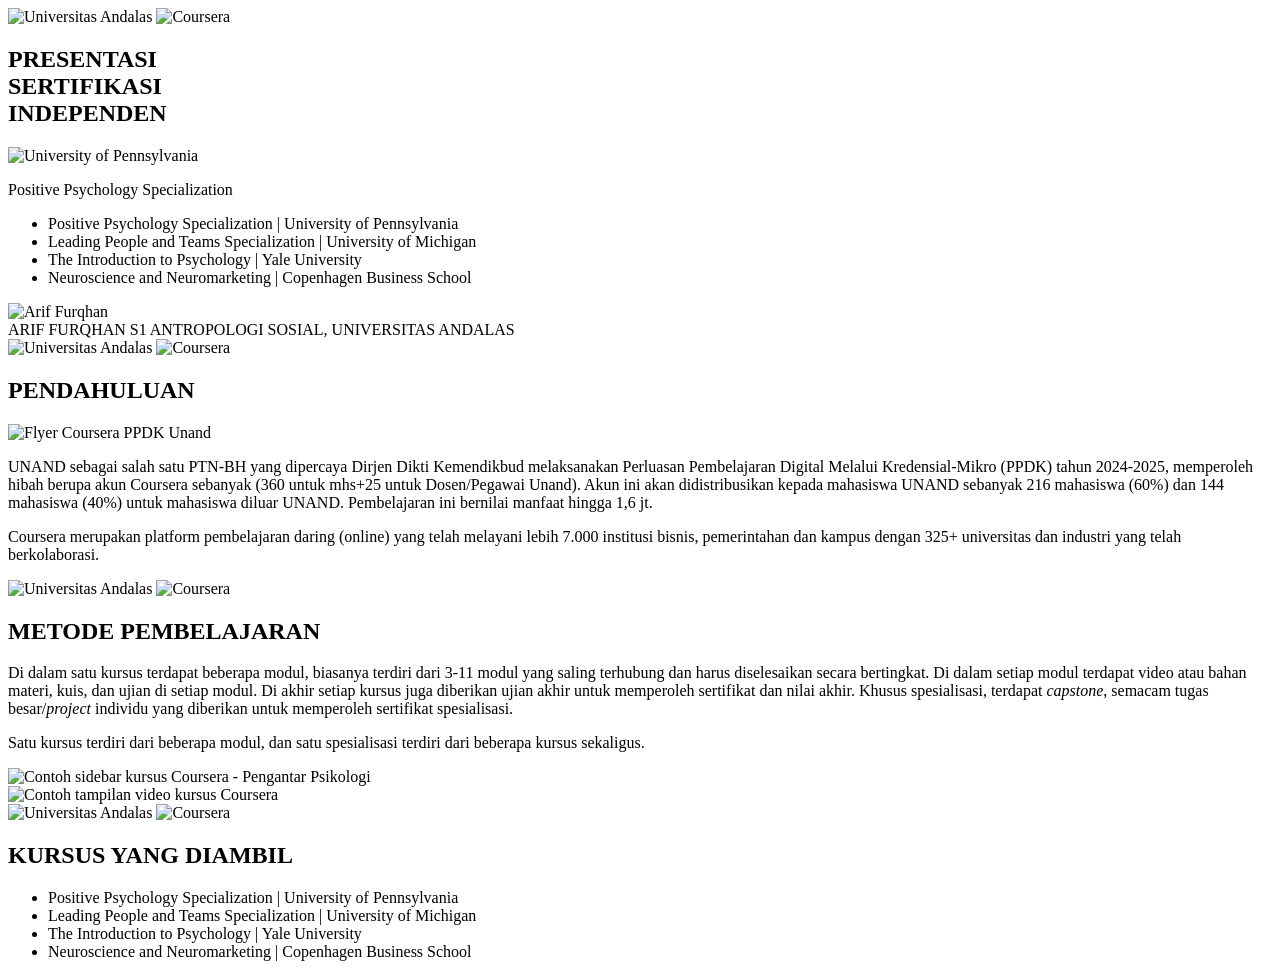
==== index.html @ c6ec5849 "Add files via upload" ====
<!DOCTYPE html>
<html lang="id">
<head>
<meta charset="UTF-8">
<meta name="viewport" content="width=device-width, initial-scale=1.0">
<title>Presentasi Sertifikasi Independen — Arif Furqhan</title>
<link rel="stylesheet" href="css/style.css">
</head>
<body>

<!-- ============ SECTION 1 : HERO (Slide 1 + 2) ============ -->
<section class="hero" id="hero">
  <div class="bg-layer bg-layer--1"></div>
  <div class="bg-layer bg-layer--2"></div>
  <div class="hero-overlay"></div>

  <div class="hero-content">
    <div class="brand-row">
      <img src="assets/img/logo-andalas.png" alt="Universitas Andalas" class="brand-logo brand-logo--andalas">
      <img src="assets/img/logo-coursera.jpg" alt="Coursera" class="brand-logo brand-logo--coursera">
    </div>

    <h1 class="hero-title">PRESENTASI<br>SERTIFIKASI<br>INDEPENDEN</h1>

    <div class="cycler" id="logoCycler" aria-label="Sertifikasi yang diperoleh">
      <img class="cycler-logo" src="assets/img/logo-penn.jpeg" alt="University of Pennsylvania">
      <p class="cycler-title">Positive Psychology Specialization</p>
    </div>

    <ul class="course-list">
      <li>Positive Psychology Specialization | University of Pennsylvania</li>
      <li>Leading People and Teams Specialization | University of Michigan</li>
      <li>The Introduction to Psychology | Yale University</li>
      <li>Neuroscience and Neuromarketing | Copenhagen Business School</li>
    </ul>
  </div>

  <img src="assets/img/photo-arif.png" alt="Arif Furqhan" class="hero-photo">
  <div class="name-plate">
    <span class="name-plate__name">ARIF FURQHAN</span>
    <span class="name-plate__desc">S1 ANTROPOLOGI SOSIAL, UNIVERSITAS ANDALAS</span>
  </div>
</section>

<!-- ============ SECTION 2 : PENDAHULUAN (Slide 3) ============ -->
<section class="panel panel--dark" id="pendahuluan">
  <div class="panel-bg" style="background-image:url('assets/img/bg-hero-1.jpg')"></div>
  <div class="panel-overlay"></div>

  <div class="panel-topbar">
    <img src="assets/img/logo-andalas.png" alt="Universitas Andalas" class="brand-logo brand-logo--andalas brand-logo--sm">
    <img src="assets/img/logo-coursera.jpg" alt="Coursera" class="brand-logo brand-logo--coursera brand-logo--sm">
  </div>

  <h2 class="panel-title">PENDAHULUAN</h2>

  <div class="panel-body panel-body--intro">
    <img data-reveal="left" src="assets/img/flyer-pendahuluan.jpeg" alt="Flyer Coursera PPDK Unand" class="reveal reveal--left intro-flyer">
    <div class="intro-text">
      <p>UNAND sebagai salah satu PTN-BH yang dipercaya Dirjen Dikti Kemendikbud melaksanakan Perluasan Pembelajaran Digital Melalui Kredensial-Mikro (PPDK) tahun 2024-2025, memperoleh hibah berupa akun Coursera sebanyak (360 untuk mhs+25 untuk Dosen/Pegawai Unand). Akun ini akan didistribusikan kepada mahasiswa UNAND sebanyak 216 mahasiswa (60%) dan 144 mahasiswa (40%) untuk mahasiswa diluar UNAND. Pembelajaran ini bernilai manfaat hingga 1,6 jt.</p>
      <p>Coursera merupakan platform pembelajaran daring (online) yang telah melayani lebih 7.000 institusi bisnis, pemerintahan dan kampus dengan 325+ universitas dan industri yang telah berkolaborasi.</p>
    </div>
  </div>
</section>

<!-- ============ SECTION 3 : METODE PEMBELAJARAN (Slide 4 + 5) ============ -->
<section class="panel panel--logowall" id="metode">
  <div class="panel-bg panel-bg--logowall"></div>
  <div class="panel-overlay panel-overlay--strong"></div>

  <div class="panel-topbar">
    <img src="assets/img/logo-andalas.png" alt="Universitas Andalas" class="brand-logo brand-logo--andalas brand-logo--sm">
    <img src="assets/img/logo-coursera.jpg" alt="Coursera" class="brand-logo brand-logo--coursera brand-logo--sm">
  </div>

  <h2 class="panel-title">METODE PEMBELAJARAN</h2>

  <div class="panel-body panel-body--metode">
    <div class="metode-text">
      <p>Di dalam satu kursus terdapat beberapa modul, biasanya terdiri dari 3-11 modul yang saling terhubung dan harus diselesaikan secara bertingkat. Di dalam setiap modul terdapat video atau bahan materi, kuis, dan ujian di setiap modul. Di akhir setiap kursus juga diberikan ujian akhir untuk memperoleh sertifikat dan nilai akhir. Khusus spesialisasi, terdapat <em>capstone</em>, semacam tugas besar/<em>project</em> individu yang diberikan untuk memperoleh sertifikat spesialisasi.</p>
      <p>Satu kursus terdiri dari beberapa modul, dan satu spesialisasi terdiri dari beberapa kursus sekaligus.</p>
    </div>
    <img data-reveal="right" src="assets/img/screenshot-sidebar.png" alt="Contoh sidebar kursus Coursera - Pengantar Psikologi" class="reveal reveal--right metode-shot metode-shot--sidebar">
  </div>

  <div class="panel-body panel-body--metode2">
    <img data-reveal="right" src="assets/img/screenshot-video.png" alt="Contoh tampilan video kursus Coursera" class="reveal reveal--right metode-shot metode-shot--video">
  </div>
</section>

<!-- ============ SECTION 4 : KURSUS YANG DIAMBIL (Slide 6 + 7) ============ -->
<section class="panel panel--logowall" id="kursus">
  <div class="panel-bg panel-bg--logowall"></div>
  <div class="panel-overlay panel-overlay--strong"></div>

  <div class="panel-topbar">
    <img src="assets/img/logo-andalas.png" alt="Universitas Andalas" class="brand-logo brand-logo--andalas brand-logo--sm">
    <img src="assets/img/logo-coursera.jpg" alt="Coursera" class="brand-logo brand-logo--coursera brand-logo--sm">
  </div>

  <h2 class="panel-title">KURSUS YANG DIAMBIL</h2>

  <div class="ticker" aria-label="Sertifikat kursus yang telah diselesaikan">
    <div class="ticker-track" id="tickerTrack">
      <!-- images injected by script.js (duplicated for seamless loop) -->
    </div>
  </div>

  <ul class="course-list course-list--center">
    <li>Positive Psychology Specialization | University of Pennsylvania</li>
    <li>Leading People and Teams Specialization | University of Michigan</li>
    <li>The Introduction to Psychology | Yale University</li>
    <li>Neuroscience and Neuromarketing | Copenhagen Business School</li>
  </ul>
</section>

<script src="js/script.js"></script>
</body>
</html>
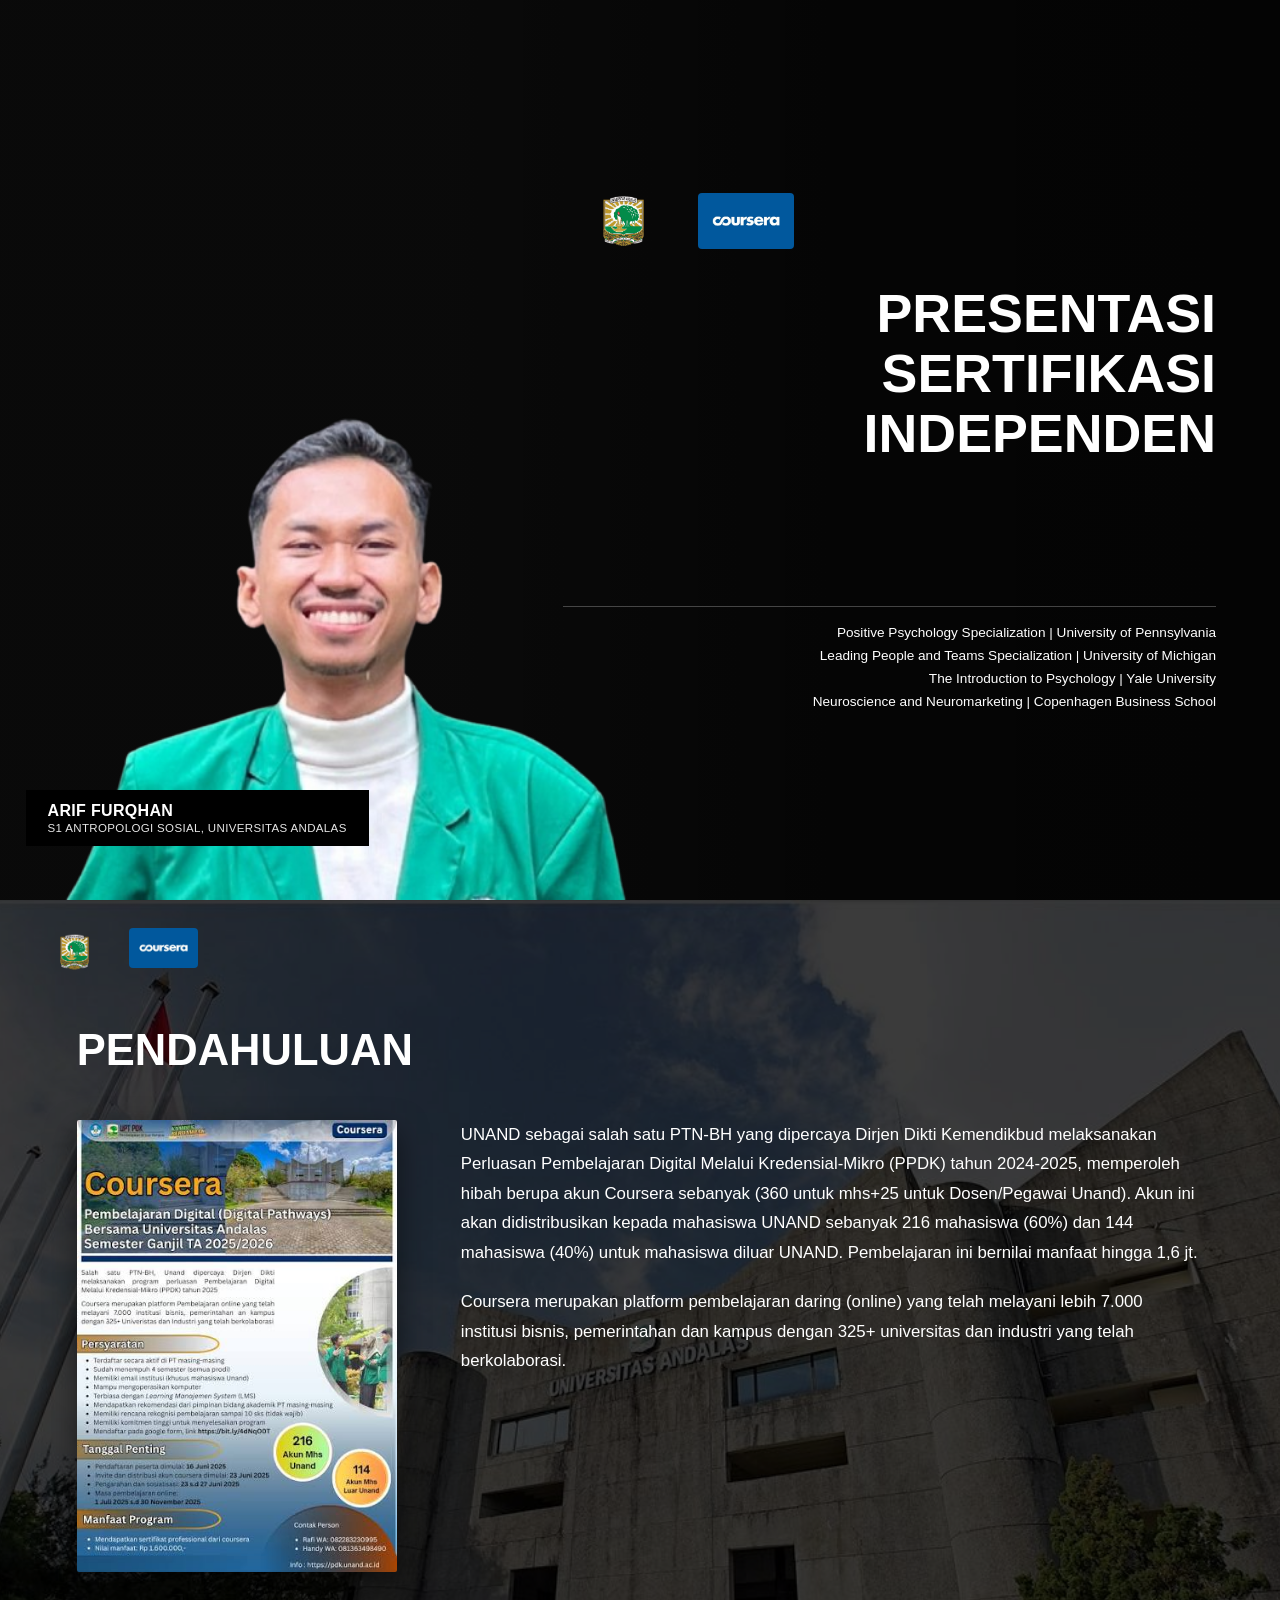
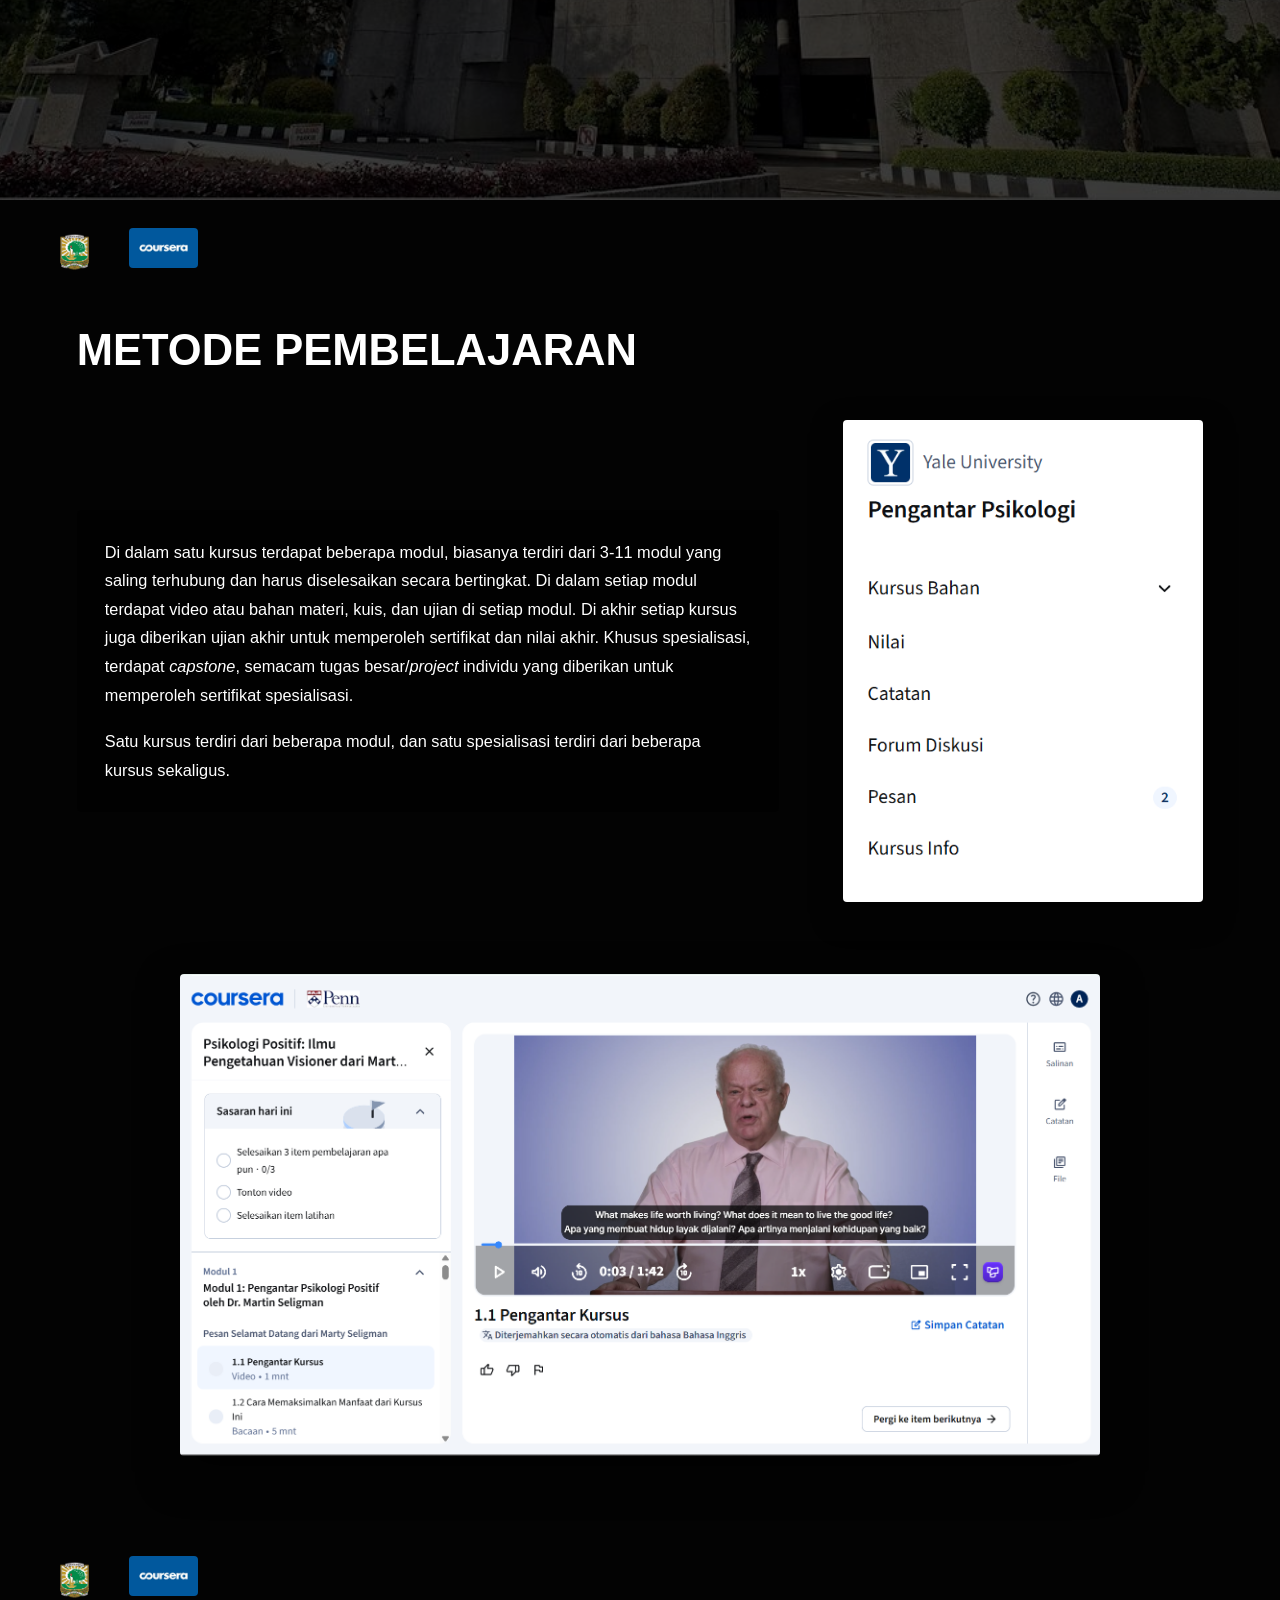
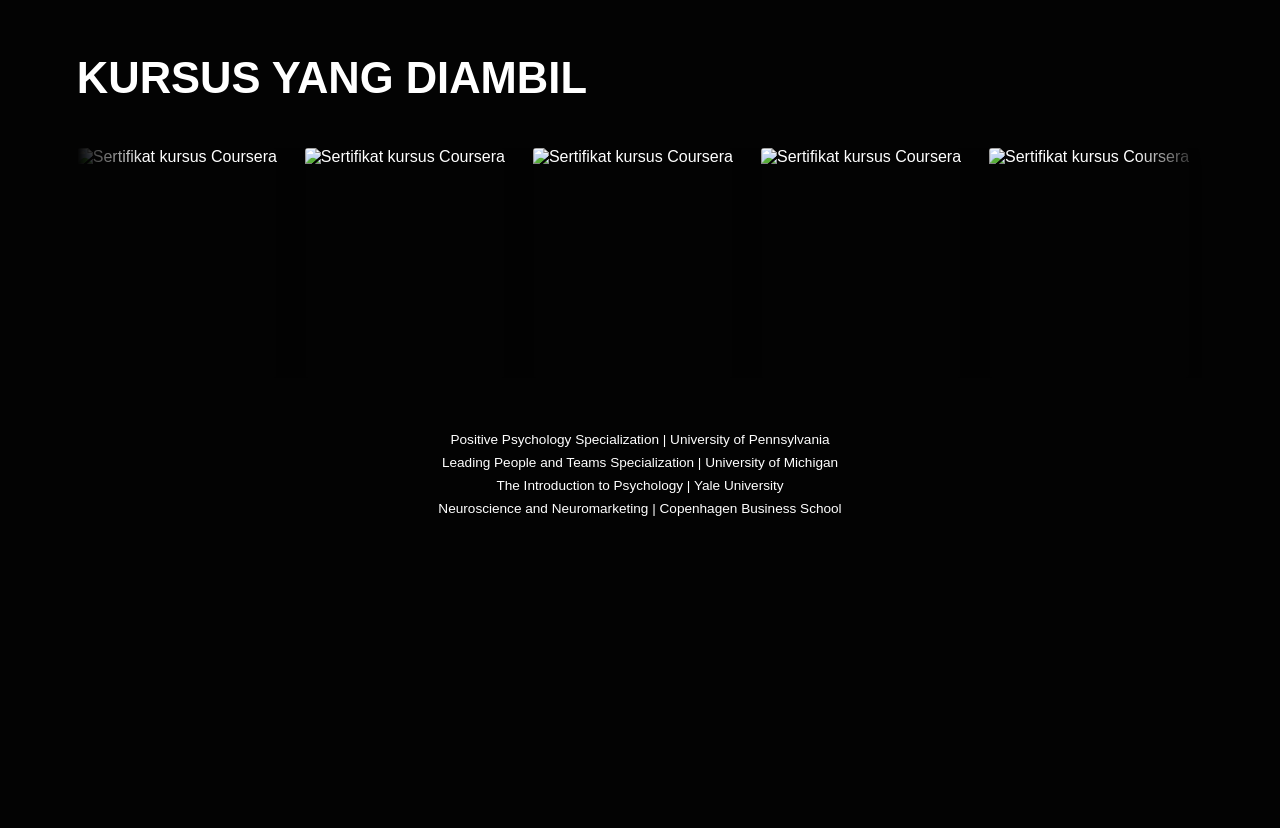
==== commit aeb06d22: "Update image paths and stylesheet link in index.html" ====
--- a/index.html
+++ b/index.html
@@ -4,7 +4,7 @@
 <meta charset="UTF-8">
 <meta name="viewport" content="width=device-width, initial-scale=1.0">
 <title>Presentasi Sertifikasi Independen — Arif Furqhan</title>
-<link rel="stylesheet" href="css/style.css">
+<link rel="stylesheet" href="style.css">
 </head>
 <body>
 
@@ -16,14 +16,14 @@
 
   <div class="hero-content">
     <div class="brand-row">
-      <img src="assets/img/logo-andalas.png" alt="Universitas Andalas" class="brand-logo brand-logo--andalas">
-      <img src="assets/img/logo-coursera.jpg" alt="Coursera" class="brand-logo brand-logo--coursera">
+      <img src="logo-andalas.png" alt="Universitas Andalas" class="brand-logo brand-logo--andalas">
+      <img src="logo-coursera.jpg" alt="Coursera" class="brand-logo brand-logo--coursera">
     </div>
 
     <h1 class="hero-title">PRESENTASI<br>SERTIFIKASI<br>INDEPENDEN</h1>
 
     <div class="cycler" id="logoCycler" aria-label="Sertifikasi yang diperoleh">
-      <img class="cycler-logo" src="assets/img/logo-penn.jpeg" alt="University of Pennsylvania">
+      <img class="cycler-logo" src="logo-penn.jpeg" alt="University of Pennsylvania">
       <p class="cycler-title">Positive Psychology Specialization</p>
     </div>
 
@@ -35,7 +35,7 @@
     </ul>
   </div>
 
-  <img src="assets/img/photo-arif.png" alt="Arif Furqhan" class="hero-photo">
+  <img src="photo-arif.png" alt="Arif Furqhan" class="hero-photo">
   <div class="name-plate">
     <span class="name-plate__name">ARIF FURQHAN</span>
     <span class="name-plate__desc">S1 ANTROPOLOGI SOSIAL, UNIVERSITAS ANDALAS</span>
@@ -44,18 +44,18 @@
 
 <!-- ============ SECTION 2 : PENDAHULUAN (Slide 3) ============ -->
 <section class="panel panel--dark" id="pendahuluan">
-  <div class="panel-bg" style="background-image:url('assets/img/bg-hero-1.jpg')"></div>
+  <div class="panel-bg" style="background-image:url('bg-hero-1.jpg')"></div>
   <div class="panel-overlay"></div>
 
   <div class="panel-topbar">
-    <img src="assets/img/logo-andalas.png" alt="Universitas Andalas" class="brand-logo brand-logo--andalas brand-logo--sm">
-    <img src="assets/img/logo-coursera.jpg" alt="Coursera" class="brand-logo brand-logo--coursera brand-logo--sm">
+    <img src="logo-andalas.png" alt="Universitas Andalas" class="brand-logo brand-logo--andalas brand-logo--sm">
+    <img src="logo-coursera.jpg" alt="Coursera" class="brand-logo brand-logo--coursera brand-logo--sm">
   </div>
 
   <h2 class="panel-title">PENDAHULUAN</h2>
 
   <div class="panel-body panel-body--intro">
-    <img data-reveal="left" src="assets/img/flyer-pendahuluan.jpeg" alt="Flyer Coursera PPDK Unand" class="reveal reveal--left intro-flyer">
+    <img data-reveal="left" src="flyer-pendahuluan.jpeg" alt="Flyer Coursera PPDK Unand" class="reveal reveal--left intro-flyer">
     <div class="intro-text">
       <p>UNAND sebagai salah satu PTN-BH yang dipercaya Dirjen Dikti Kemendikbud melaksanakan Perluasan Pembelajaran Digital Melalui Kredensial-Mikro (PPDK) tahun 2024-2025, memperoleh hibah berupa akun Coursera sebanyak (360 untuk mhs+25 untuk Dosen/Pegawai Unand). Akun ini akan didistribusikan kepada mahasiswa UNAND sebanyak 216 mahasiswa (60%) dan 144 mahasiswa (40%) untuk mahasiswa diluar UNAND. Pembelajaran ini bernilai manfaat hingga 1,6 jt.</p>
       <p>Coursera merupakan platform pembelajaran daring (online) yang telah melayani lebih 7.000 institusi bisnis, pemerintahan dan kampus dengan 325+ universitas dan industri yang telah berkolaborasi.</p>
@@ -69,8 +69,8 @@
   <div class="panel-overlay panel-overlay--strong"></div>
 
   <div class="panel-topbar">
-    <img src="assets/img/logo-andalas.png" alt="Universitas Andalas" class="brand-logo brand-logo--andalas brand-logo--sm">
-    <img src="assets/img/logo-coursera.jpg" alt="Coursera" class="brand-logo brand-logo--coursera brand-logo--sm">
+    <img src="logo-andalas.png" alt="Universitas Andalas" class="brand-logo brand-logo--andalas brand-logo--sm">
+    <img src="logo-coursera.jpg" alt="Coursera" class="brand-logo brand-logo--coursera brand-logo--sm">
   </div>
 
   <h2 class="panel-title">METODE PEMBELAJARAN</h2>
@@ -80,11 +80,11 @@
       <p>Di dalam satu kursus terdapat beberapa modul, biasanya terdiri dari 3-11 modul yang saling terhubung dan harus diselesaikan secara bertingkat. Di dalam setiap modul terdapat video atau bahan materi, kuis, dan ujian di setiap modul. Di akhir setiap kursus juga diberikan ujian akhir untuk memperoleh sertifikat dan nilai akhir. Khusus spesialisasi, terdapat <em>capstone</em>, semacam tugas besar/<em>project</em> individu yang diberikan untuk memperoleh sertifikat spesialisasi.</p>
       <p>Satu kursus terdiri dari beberapa modul, dan satu spesialisasi terdiri dari beberapa kursus sekaligus.</p>
     </div>
-    <img data-reveal="right" src="assets/img/screenshot-sidebar.png" alt="Contoh sidebar kursus Coursera - Pengantar Psikologi" class="reveal reveal--right metode-shot metode-shot--sidebar">
+    <img data-reveal="right" src="screenshot-sidebar.png" alt="Contoh sidebar kursus Coursera - Pengantar Psikologi" class="reveal reveal--right metode-shot metode-shot--sidebar">
   </div>
 
   <div class="panel-body panel-body--metode2">
-    <img data-reveal="right" src="assets/img/screenshot-video.png" alt="Contoh tampilan video kursus Coursera" class="reveal reveal--right metode-shot metode-shot--video">
+    <img data-reveal="right" src="screenshot-video.png" alt="Contoh tampilan video kursus Coursera" class="reveal reveal--right metode-shot metode-shot--video">
   </div>
 </section>
 
@@ -94,8 +94,8 @@
   <div class="panel-overlay panel-overlay--strong"></div>
 
   <div class="panel-topbar">
-    <img src="assets/img/logo-andalas.png" alt="Universitas Andalas" class="brand-logo brand-logo--andalas brand-logo--sm">
-    <img src="assets/img/logo-coursera.jpg" alt="Coursera" class="brand-logo brand-logo--coursera brand-logo--sm">
+    <img src="logo-andalas.png" alt="Universitas Andalas" class="brand-logo brand-logo--andalas brand-logo--sm">
+    <img src="logo-coursera.jpg" alt="Coursera" class="brand-logo brand-logo--coursera brand-logo--sm">
   </div>
 
   <h2 class="panel-title">KURSUS YANG DIAMBIL</h2>
@@ -114,6 +114,6 @@
   </ul>
 </section>
 
-<script src="js/script.js"></script>
+<script src="script.js"></script>
 </body>
 </html>
--- a/style.css
+++ b/style.css
@@ -0,0 +1,318 @@
+/* =========================================================
+   Presentasi Sertifikasi Independen — Arif Furqhan
+   Warna & font dipertahankan dari rancangan PPT asli:
+   - Heading : Arial Bold, huruf kapital, putih
+   - Body    : Arial / Calibri
+   - Aksen   : Andalas green (#008D49), Coursera blue (#01579B)
+   ========================================================= */
+
+:root {
+  --white: #ffffff;
+  --black: #000000;
+  --andalas-green: #008D49;
+  --coursera-blue: #01579B;
+  --overlay-dark: rgba(0, 0, 0, 0.55);
+  --overlay-darker: rgba(0, 0, 0, 0.72);
+  --font-heading: Arial, "Helvetica Neue", Helvetica, sans-serif;
+  --font-body: Calibri, Arial, "Helvetica Neue", Helvetica, sans-serif;
+}
+
+* { box-sizing: border-box; }
+
+html { scroll-behavior: smooth; }
+
+body {
+  margin: 0;
+  font-family: var(--font-body);
+  background: #0b0b0b;
+  color: var(--white);
+  overflow-x: hidden;
+}
+
+img { max-width: 100%; display: block; }
+
+/* ---------- shared: brand logos ---------- */
+.brand-row {
+  display: flex;
+  align-items: center;
+  gap: 14px;
+  margin-bottom: 28px;
+}
+
+.brand-logo { height: 56px; width: auto; border-radius: 4px; }
+.brand-logo--coursera { height: 56px; }
+.brand-logo--andalas { height: 68px; }
+.brand-logo--sm.brand-logo--andalas { height: 48px; }
+.brand-logo--sm.brand-logo--coursera { height: 40px; }
+
+.panel-topbar {
+  position: absolute;
+  top: 28px;
+  left: 32px;
+  display: flex;
+  gap: 12px;
+  z-index: 5;
+}
+
+/* =========================================================
+   SECTION 1 — HERO
+   ========================================================= */
+.hero {
+  position: relative;
+  min-height: 100vh;
+  display: flex;
+  align-items: center;
+  overflow: hidden;
+}
+
+.bg-layer {
+  position: absolute;
+  inset: 0;
+  background-size: cover;
+  background-position: center;
+  opacity: 0;
+}
+.bg-layer--1 {
+  background-image: url('../assets/img/bg-hero-1.jpg');
+  animation: crossfade 14s infinite;
+}
+.bg-layer--2 {
+  background-image: url('../assets/img/bg-hero-2.jpg');
+  animation: crossfade 14s infinite;
+  animation-delay: 7s;
+}
+@keyframes crossfade {
+  0%   { opacity: 1; }
+  45%  { opacity: 1; }
+  55%  { opacity: 0; }
+  95%  { opacity: 0; }
+  100% { opacity: 1; }
+}
+
+.hero-overlay {
+  position: absolute;
+  inset: 0;
+  background: linear-gradient(90deg, rgba(0,0,0,.15) 0%, rgba(0,0,0,.15) 35%, rgba(0,0,0,.55) 65%, rgba(0,0,0,.65) 100%);
+}
+
+.hero-content {
+  position: relative;
+  z-index: 2;
+  margin-left: auto;
+  width: min(56%, 720px);
+  padding: 6vh 5vw 6vh 0;
+  text-align: right;
+}
+
+.hero-title {
+  font-family: var(--font-heading);
+  font-weight: 700;
+  text-transform: uppercase;
+  font-size: clamp(2rem, 4.2vw, 3.4rem);
+  line-height: 1.12;
+  margin: 0 0 28px;
+  color: var(--white);
+}
+
+.cycler {
+  display: flex;
+  flex-direction: column;
+  align-items: flex-end;
+  justify-content: center;
+  min-height: 90px;
+  margin-bottom: 24px;
+}
+.cycler-logo {
+  max-height: 60px;
+  width: auto;
+  background: #fff;
+  padding: 6px 14px;
+  border-radius: 4px;
+  opacity: 0;
+  transform: translateY(6px);
+  transition: opacity .5s ease, transform .5s ease;
+}
+.cycler-title {
+  font-family: var(--font-heading);
+  font-weight: 700;
+  font-size: 1.15rem;
+  margin: 0;
+  color: var(--white);
+  opacity: 0;
+  transform: translateY(6px);
+  transition: opacity .5s ease, transform .5s ease;
+}
+.cycler-logo.is-shown,
+.cycler-title.is-shown {
+  opacity: 1;
+  transform: translateY(0);
+}
+
+.course-list {
+  list-style: none;
+  margin: 0;
+  padding: 14px 0 0;
+  font-size: .85rem;
+  line-height: 1.7;
+  color: var(--white);
+  border-top: 1px solid rgba(255,255,255,.25);
+  position: relative;
+  z-index: 2;
+}
+.course-list--center {
+  text-align: center;
+  border-top: none;
+  max-width: 700px;
+  margin: 32px auto 0;
+}
+
+.hero-photo {
+  position: absolute;
+  left: 2vw;
+  bottom: 0;
+  height: 78vh;
+  max-height: 640px;
+  width: auto;
+  z-index: 3;
+}
+
+.name-plate {
+  position: absolute;
+  left: 2vw;
+  bottom: 6vh;
+  background: var(--black);
+  padding: 12px 22px;
+  z-index: 4;
+  display: flex;
+  flex-direction: column;
+  gap: 2px;
+}
+.name-plate__name { font-family: var(--font-heading); font-weight: 700; font-size: 1rem; letter-spacing: .02em; }
+.name-plate__desc { font-size: .72rem; letter-spacing: .03em; opacity: .9; }
+
+/* =========================================================
+   SHARED PANEL LAYOUT (sections 2, 3, 4)
+   ========================================================= */
+.panel {
+  position: relative;
+  min-height: 100vh;
+  padding: 14vh 6vw 8vh;
+  overflow: hidden;
+}
+
+.panel-bg {
+  position: absolute;
+  inset: 0;
+  background-size: cover;
+  background-position: center;
+}
+.panel-bg--logowall {
+  background-image: url('../assets/img/bg-logowall.png');
+  background-size: 480px auto;
+  background-repeat: repeat;
+}
+
+.panel-overlay {
+  position: absolute;
+  inset: 0;
+  background: rgba(0,0,0,.6);
+}
+.panel-overlay--strong { background: rgba(0,0,0,.72); }
+
+.panel-title {
+  position: relative;
+  z-index: 2;
+  font-family: var(--font-heading);
+  font-weight: 700;
+  text-transform: uppercase;
+  font-size: clamp(1.8rem, 3.4vw, 2.8rem);
+  margin: 0 0 5vh;
+}
+
+/* ---- Section 2: Pendahuluan ---- */
+.panel-body--intro {
+  position: relative;
+  z-index: 2;
+  display: flex;
+  gap: 5vw;
+  align-items: flex-start;
+  flex-wrap: wrap;
+}
+.intro-flyer { width: min(320px, 40vw); border-radius: 2px; box-shadow: 0 12px 30px rgba(0,0,0,.5); }
+.intro-text { flex: 1; min-width: 280px; font-size: 1.05rem; line-height: 1.75; }
+.intro-text p { margin: 0 0 1.2em; }
+
+/* ---- Section 3: Metode Pembelajaran ---- */
+.panel-body--metode {
+  position: relative;
+  z-index: 2;
+  display: flex;
+  gap: 5vw;
+  align-items: center;
+  flex-wrap: wrap;
+  margin-bottom: 8vh;
+}
+.metode-text {
+  flex: 1;
+  min-width: 280px;
+  background: rgba(0,0,0,.55);
+  padding: 28px;
+  border-radius: 4px;
+  font-size: 1.02rem;
+  line-height: 1.75;
+}
+.metode-text p { margin: 0 0 1.1em; }
+.metode-text p:last-child { margin-bottom: 0; }
+.metode-shot--sidebar { width: min(360px, 42vw); border-radius: 4px; box-shadow: 0 12px 30px rgba(0,0,0,.5); }
+
+.panel-body--metode2 { position: relative; z-index: 2; display: flex; justify-content: center; }
+.metode-shot--video { width: min(920px, 90vw); border-radius: 4px; box-shadow: 0 16px 40px rgba(0,0,0,.55); }
+
+/* ---- Scroll reveal ---- */
+.reveal { opacity: 0; transition: opacity .8s ease, transform .8s ease; }
+.reveal--left  { transform: translateX(-90px); }
+.reveal--right { transform: translateX(90px); }
+.reveal.is-visible { opacity: 1; transform: translateX(0); }
+
+/* ---- Section 4: Kursus yang diambil / ticker ---- */
+.ticker {
+  position: relative;
+  z-index: 2;
+  width: 100%;
+  overflow: hidden;
+  margin: 4vh 0;
+  -webkit-mask-image: linear-gradient(90deg, transparent 0, #000 6%, #000 94%, transparent 100%);
+          mask-image: linear-gradient(90deg, transparent 0, #000 6%, #000 94%, transparent 100%);
+}
+.ticker-track {
+  display: flex;
+  gap: 28px;
+  width: max-content;
+  animation: ticker-scroll 55s linear infinite;
+}
+.ticker-track img {
+  height: 230px;
+  width: auto;
+  border-radius: 3px;
+  box-shadow: 0 10px 24px rgba(0,0,0,.5);
+  flex: none;
+}
+@keyframes ticker-scroll {
+  from { transform: translateX(0); }
+  to   { transform: translateX(-50%); }
+}
+
+/* =========================================================
+   RESPONSIVE
+   ========================================================= */
+@media (max-width: 820px) {
+  .hero-content { width: 100%; text-align: left; padding: 4vh 6vw; margin-left: 0; }
+  .hero-overlay { background: rgba(0,0,0,.62); }
+  .cycler { align-items: flex-start; }
+  .hero-photo { display: none; }
+  .name-plate { left: 6vw; bottom: 4vh; }
+  .panel { padding-top: 18vh; }
+  .panel-body--intro, .panel-body--metode { flex-direction: column; }
+  .intro-flyer, .metode-shot--sidebar { width: min(100%, 340px); }
+  .ticker-track img { height: 160px; }
+}
